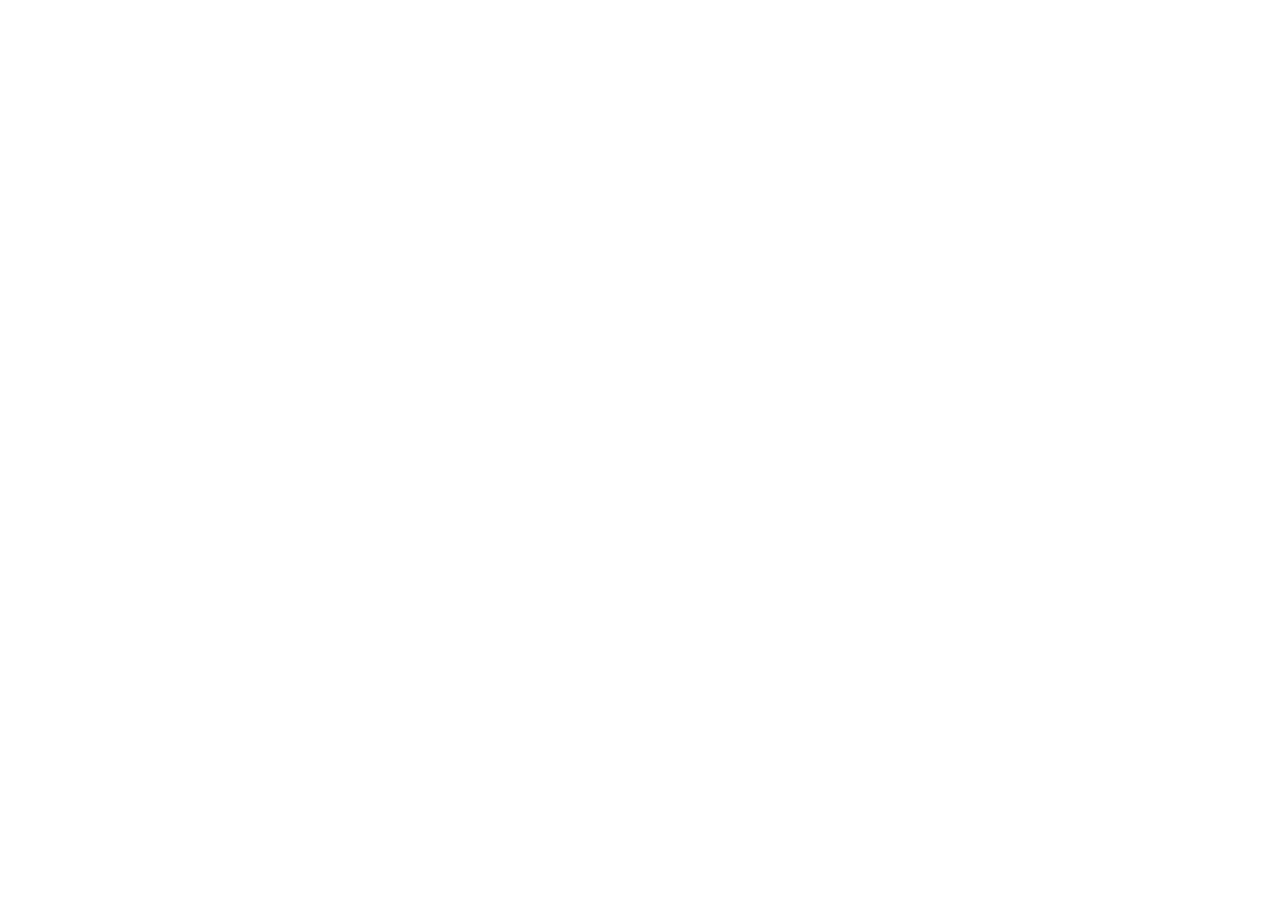
==== index.html @ 786a35c0 "initial commit" ====
<!doctype html>
<html lang="en">
  <head>
    <meta charset="UTF-8" />
    <meta name="viewport" content="width=device-width, initial-scale=1.0" />
    <title>Simple HTML & CSS Frontend Mentor Challenges</title>
  </head>
  <body></body>
</html>
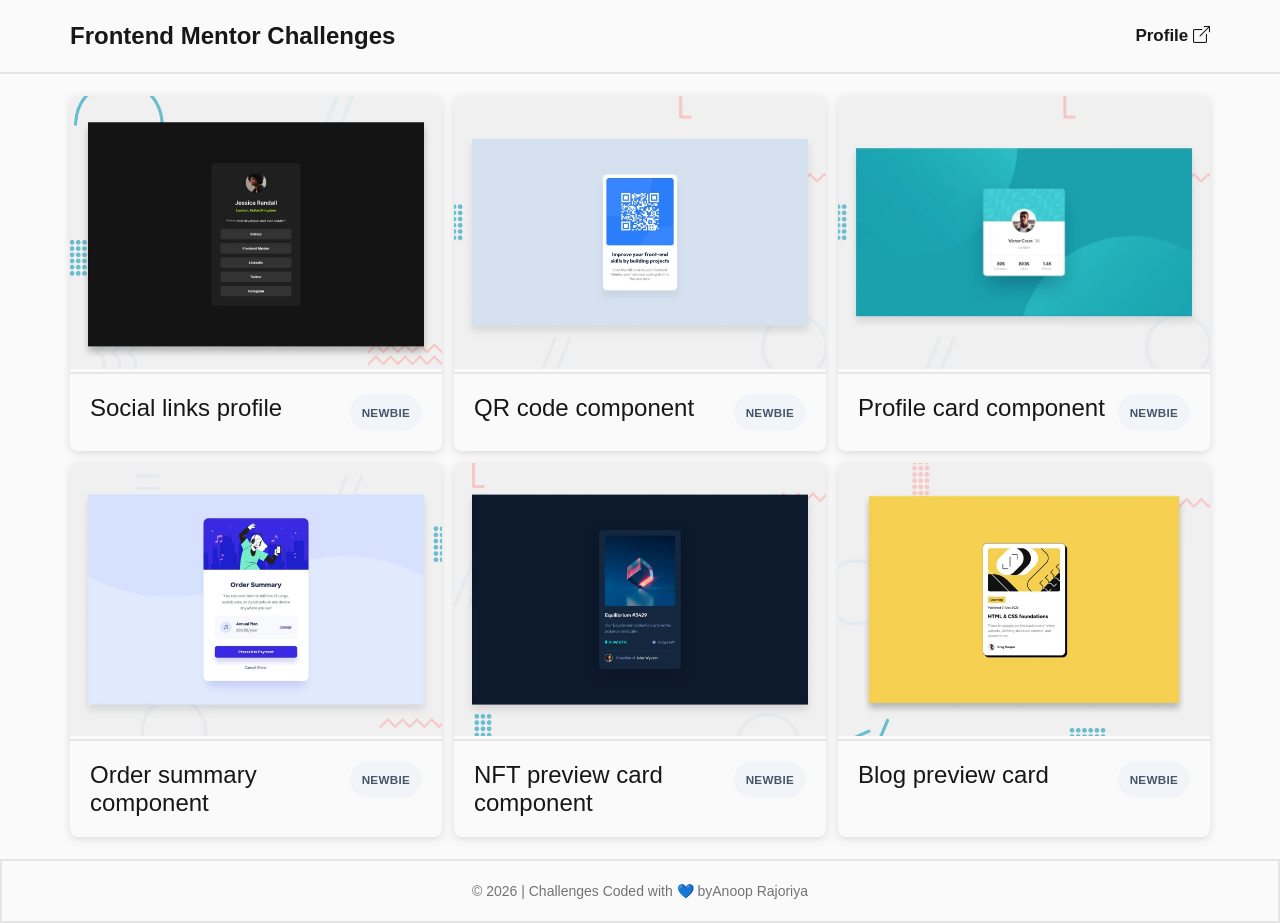
==== commit f40b92e2: "feat: added the projects index page" ====
--- a/index.html
+++ b/index.html
@@ -4,6 +4,116 @@
     <meta charset="UTF-8" />
     <meta name="viewport" content="width=device-width, initial-scale=1.0" />
     <title>Simple HTML & CSS Frontend Mentor Challenges</title>
+    <link
+      rel="stylesheet"
+      href="https://cdn.jsdelivr.net/npm/bootstrap-icons@1.13.2/font/bootstrap-icons.min.css"
+    />
+
+    <link rel="stylesheet" href="/style.css" />
   </head>
-  <body></body>
+  <body>
+    <header>
+      <div class="container">
+        <h1>Frontend Mentor Challenges</h1>
+        <a href="#"
+          ><span>Profile <i class="bi bi-box-arrow-up-right"></i></span
+        ></a>
+      </div>
+    </header>
+    <main>
+      <div class="container">
+        <div class="card-grid">
+          <article class="card">
+            <a href="#">
+              <div class="card-img">
+                <img
+                  src="./social-links-profile-main/preview.webp"
+                  alt="Social links profile main card image"
+                />
+              </div>
+              <div class="card-content">
+                <h2 class="card-title">Social links profile</h2>
+                <small class="badge newbie">NEWBIE</small>
+              </div>
+            </a>
+          </article>
+          <article class="card">
+            <a href="#">
+              <div class="card-img">
+                <img
+                  src="./qr-code-component-main/preview.webp"
+                  alt="QR code component main card image"
+                />
+              </div>
+              <div class="card-content">
+                <h2 class="card-title">QR code component</h2>
+                <small class="badge newbie">NEWBIE</small>
+              </div>
+            </a>
+          </article>
+          <article class="card">
+            <a href="#">
+              <div class="card-img">
+                <img
+                  src="./profile-card-component-main/preview.webp"
+                  alt="Profile card component main card image"
+                />
+              </div>
+              <div class="card-content">
+                <h2 class="card-title">Profile card component</h2>
+                <small class="badge newbie">NEWBIE</small>
+              </div>
+            </a>
+          </article>
+          <article class="card">
+            <a href="#">
+              <div class="card-img">
+                <img
+                  src="./order-summary-component-main/preview.webp"
+                  alt="Order summary component card image"
+                />
+              </div>
+              <div class="card-content">
+                <h2 class="card-title">Order summary component</h2>
+                <small class="badge newbie">NEWBIE</small>
+              </div>
+            </a>
+          </article>
+          <article class="card">
+            <a href="#">
+              <div class="card-img">
+                <img
+                  src="./nft-preview-card-component-main/preview.webp"
+                  alt="NFT preview card component main card image"
+                />
+              </div>
+              <div class="card-content">
+                <h2 class="card-title">NFT preview card component</h2>
+                <small class="badge newbie">NEWBIE</small>
+              </div>
+            </a>
+          </article>
+          <article class="card">
+            <a href="#">
+              <div class="card-img">
+                <img
+                  src="./blog-preview-card-main/preview.webp"
+                  alt="Blog preview card main image"
+                />
+              </div>
+              <div class="card-content">
+                <h2 class="card-title">Blog preview card</h2>
+                <small class="badge newbie">NEWBIE</small>
+              </div>
+            </a>
+          </article>
+        </div>
+      </div>
+    </main>
+    <footer>
+      <div class="container">
+        &copy; 2026 | Challenges Coded with 💙 by <a href="#">Anoop Rajoriya</a>
+      </div>
+    </footer>
+  </body>
 </html>
--- a/style.css
+++ b/style.css
@@ -0,0 +1,214 @@
+* {
+  box-sizing: border-box;
+  padding: 0;
+  margin: 0;
+}
+
+h1,
+h2,
+h3 {
+  font-size: inherit;
+  font-weight: inherit;
+}
+
+a {
+  color: inherit;
+  text-decoration: none;
+}
+
+button {
+  border: none;
+  outline: none;
+  background-color: transparent;
+  color: inherit;
+}
+
+ul {
+  list-style: none;
+}
+
+img {
+  width: 100%;
+  height: 100%;
+}
+
+@font-face {
+  font-family: "Inter";
+  src: url("https://fonts.googleapis.com/css2?family=Inter:ital,opsz,wght@0,14..32,100..900;1,14..32,100..900&display=swap");
+  font-weight: 100 900;
+  font-display: swap;
+}
+
+:root {
+  --bg-main: #fafafa;
+  --text-main: #171717;
+  --text-sub: #737373;
+  --text-link: #3e54a3;
+  --border: #e5e5e5;
+
+  --text-base: 14px;
+  --text-lg: 17px;
+  --text-xl: 24px;
+
+  --font-normal: 400;
+  --font-bold: 700;
+}
+
+body {
+  max-width: 100vw;
+  min-height: 100vh;
+  width: 100%;
+
+  display: flex;
+  flex-direction: column;
+
+  background-color: var(--bg-main);
+  color: var(--text-main);
+  font-family: "Inter", sans-serif;
+  font-size: var(--text-base);
+  font-weight: var(--font-normal);
+  position: relative;
+}
+
+main {
+  flex-grow: 1;
+}
+
+.container {
+  max-width: 1200px;
+  width: 100%;
+  margin-inline: auto;
+}
+
+header > div.container,
+main > div.container,
+footer > div.container {
+  padding-inline: 30px;
+  padding-block: 22px;
+}
+
+/* Header */
+
+header {
+  border-bottom: 2px solid var(--border);
+  background: var(--bg-main);
+  position: sticky;
+  top: 0;
+  z-index: 99;
+}
+
+header > div.container {
+  display: flex;
+  align-items: center;
+  justify-content: space-between;
+
+  font-weight: var(--font-bold);
+}
+
+@media (min-width: 760px) {
+  header h1,
+  header a {
+    font-size: var(--text-lg);
+  }
+}
+
+@media (min-width: 960px) {
+  header h1 {
+    font-size: var(--text-xl);
+  }
+}
+
+/* Main */
+
+main .card-grid {
+  display: grid;
+  gap: 12px;
+}
+
+@media (min-width: 760px) {
+  main .card-grid {
+    grid-template-columns: repeat(2, 1fr);
+  }
+}
+
+@media (min-width: 960px) {
+  main .card-grid {
+    grid-template-columns: repeat(3, 1fr);
+  }
+}
+
+main .card {
+  width: 100%;
+  overflow: hidden;
+  border-radius: 8px;
+  box-shadow: rgba(99, 99, 99, 0.2) 0px 2px 8px 0px;
+}
+
+main .card a {
+  position: relative;
+}
+
+main .card .card-img {
+  width: 100%;
+  border-bottom: 2px solid var(--border);
+}
+
+main .card .card-content {
+  padding: 20px;
+  display: flex;
+  align-items: start;
+  justify-content: space-between;
+}
+
+main .card .card-title {
+  flex-shrink: 1;
+  font-size: var(--text-xl);
+}
+
+main .card .badge {
+  flex-shrink: 0;
+  padding: 12px;
+
+  display: inline-flex;
+  align-items: center;
+  justify-content: center;
+
+  border-radius: 9999px;
+  font-weight: var(--font-bold);
+  letter-spacing: 0.025em;
+  text-transform: uppercase;
+}
+
+/* Level Specific Modifiers */
+.badge.newbie {
+  background-color: #f1f5f9; /* Subtle Slate */
+  color: #475569; /* Legible Slate Text */
+}
+
+.badge.junior {
+  background-color: #ecfdf5; /* Subtle Emerald */
+  color: #047857; /* Rich Emerald Text */
+}
+
+.badge.intermediate {
+  background-color: #eff6ff; /* Subtle Blue */
+  color: #1d4ed8; /* Rich Blue Text */
+}
+
+.badge.advanced {
+  background-color: #f5f3ff; /* Subtle Violet */
+  color: #6d28d9; /* Rich Violet Text */
+}
+
+/* Footer */
+
+footer {
+  border: 2px solid var(--border);
+  color: var(--text-sub);
+}
+
+footer .container {
+  display: flex;
+  align-items: center;
+  justify-content: center;
+}
